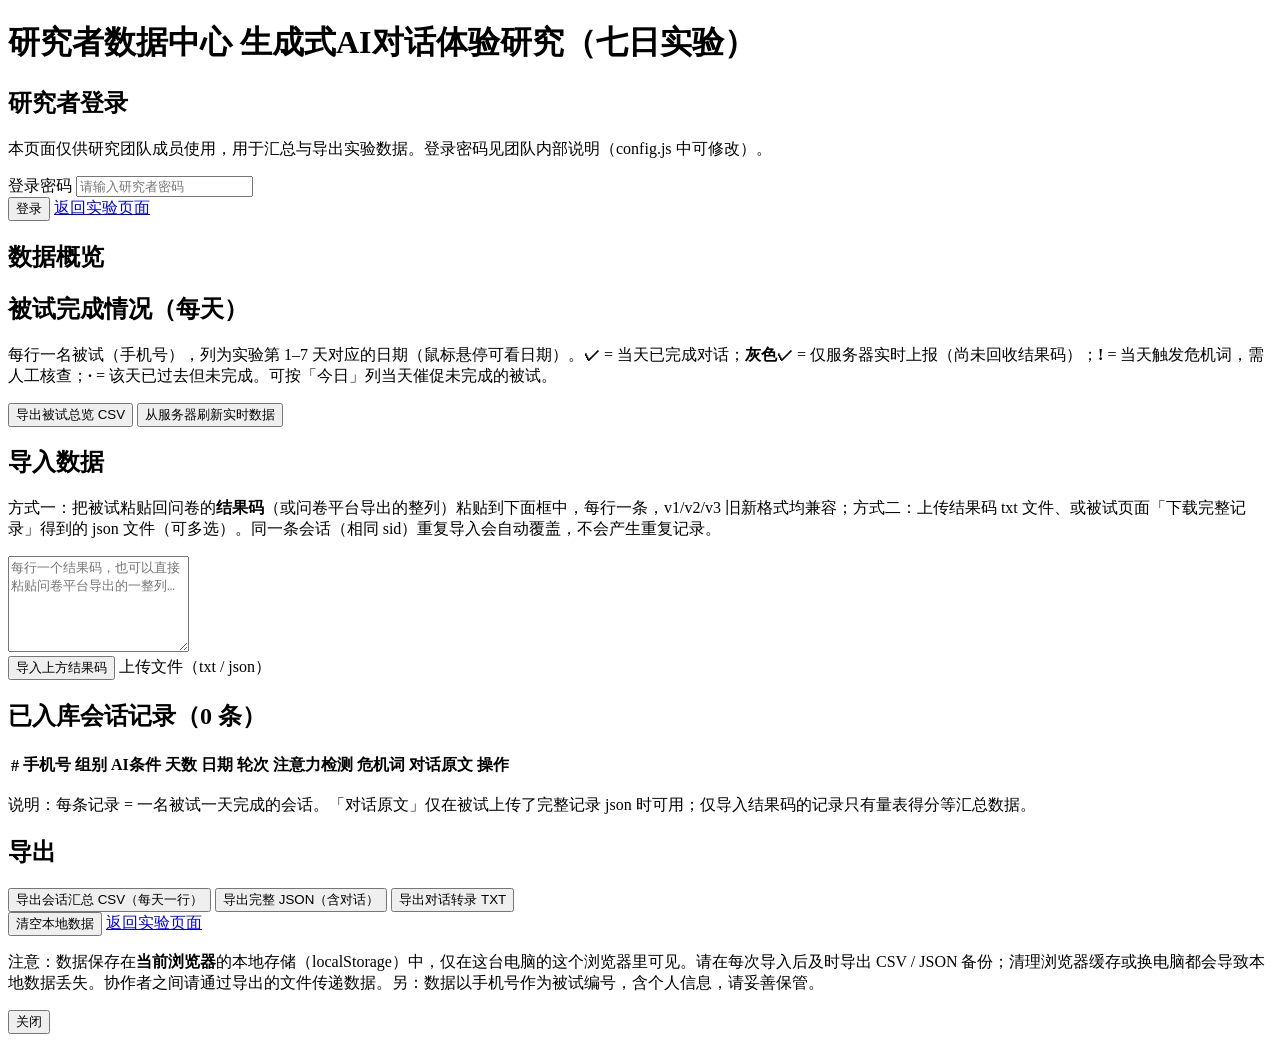
==== admin.html @ a711ded3 "Add files via upload" ====
<!DOCTYPE html>
<html lang="zh-CN">
<head>
<meta charset="utf-8">
<meta name="viewport" content="width=device-width, initial-scale=1">
<title>研究者数据中心 - 生成式AI对话体验研究</title>
<link rel="stylesheet" href="assets/style.css">
<script src="assets/config.js"></script>
</head>
<body>
<div class="wrap wrap-wide">
  <h1>研究者数据中心 <span class="sub">生成式AI对话体验研究（七日实验）</span></h1>

  <section id="sec-login" class="card">
    <h2>研究者登录</h2>
    <p class="hint">本页面仅供研究团队成员使用，用于汇总与导出实验数据。登录密码见团队内部说明（config.js 中可修改）。</p>
    <label class="pid">登录密码
      <input type="password" id="pwd" placeholder="请输入研究者密码">
    </label>
    <div class="row">
      <button id="btnLogin" class="primary">登录</button>
      <span id="loginErr" class="err hidden"></span>
      <a class="hint backlink" href="index.html">返回实验页面</a>
    </div>
  </section>

  <section id="sec-panel" class="card hidden">
    <h2>数据概览</h2>
    <div id="stats" class="stats"></div>

    <h2 class="sec-gap">被试完成情况（每天）</h2>
    <p class="hint">每行一名被试（手机号），列为实验第 1–7 天对应的日期（鼠标悬停可看日期）。<b>✓</b> = 当天已完成对话；<b>灰色✓</b> = 仅服务器实时上报（尚未回收结果码）；<b>!</b> = 当天触发危机词，需人工核查；<b>·</b> = 该天已过去但未完成。可按「今日」列当天催促未完成的被试。</p>
    <div class="row" style="margin-top:0">
      <button id="btnMatrix" class="primary">导出被试总览 CSV</button>
      <button id="btnRefreshRemote" class="hidden">从服务器刷新实时数据</button>
      <span id="remoteMsg" class="hint"></span>
    </div>
    <div class="tablewrap mtxwrap">
      <table id="mtxTable">
        <thead id="mtxHead"></thead>
        <tbody id="mtxBody"></tbody>
      </table>
    </div>

    <h2 class="sec-gap">导入数据</h2>
    <p class="hint">方式一：把被试粘贴回问卷的<b>结果码</b>（或问卷平台导出的整列）粘贴到下面框中，每行一条，v1/v2/v3 旧新格式均兼容；方式二：上传结果码 txt 文件、或被试页面「下载完整记录」得到的 json 文件（可多选）。同一条会话（相同 sid）重复导入会自动覆盖，不会产生重复记录。</p>
    <textarea id="codes" rows="6" placeholder="每行一个结果码，也可以直接粘贴问卷平台导出的一整列…"></textarea>
    <div class="row">
      <button id="btnImportText" class="primary">导入上方结果码</button>
      <label class="btnfile">上传文件（txt / json）<input type="file" id="files" multiple accept=".txt,.json" hidden></label>
      <span id="importMsg" class="hint"></span>
    </div>

    <h2 class="sec-gap">已入库会话记录（<span id="nRec">0</span> 条）</h2>
    <div class="tablewrap">
      <table>
        <thead><tr>
          <th>#</th><th>手机号</th><th>组别</th><th>AI条件</th><th>天数</th><th>日期</th><th>轮次</th><th>注意力检测</th><th>危机词</th><th>对话原文</th><th>操作</th>
        </tr></thead>
        <tbody id="recBody"></tbody>
      </table>
    </div>
    <p class="hint">说明：每条记录 = 一名被试一天完成的会话。「对话原文」仅在被试上传了完整记录 json 时可用；仅导入结果码的记录只有量表得分等汇总数据。</p>

    <h2 class="sec-gap">导出</h2>
    <div class="row">
      <button id="btnCsv" class="primary">导出会话汇总 CSV（每天一行）</button>
      <button id="btnJson">导出完整 JSON（含对话）</button>
      <button id="btnTxt">导出对话转录 TXT</button>
    </div>

    <div class="row row-gap">
      <button id="btnClear" class="ghost danger">清空本地数据</button>
      <a class="hint backlink" href="index.html">返回实验页面</a>
    </div>
    <p class="hint">注意：数据保存在<b>当前浏览器</b>的本地存储（localStorage）中，仅在这台电脑的这个浏览器里可见。请在每次导入后及时导出 CSV / JSON 备份；清理浏览器缓存或换电脑都会导致本地数据丢失。协作者之间请通过导出的文件传递数据。另：数据以手机号作为被试编号，含个人信息，请妥善保管。</p>
  </section>
</div>

<div id="chatModal" class="modal hidden">
  <div class="modalbox">
    <div class="row modalhead">
      <b id="modalTitle"></b>
      <button id="btnCloseModal" class="ghost">关闭</button>
    </div>
    <div id="modalBody" class="chat chat-modal"></div>
  </div>
</div>

<script src="assets/admin.js"></script>
</body>
</html>
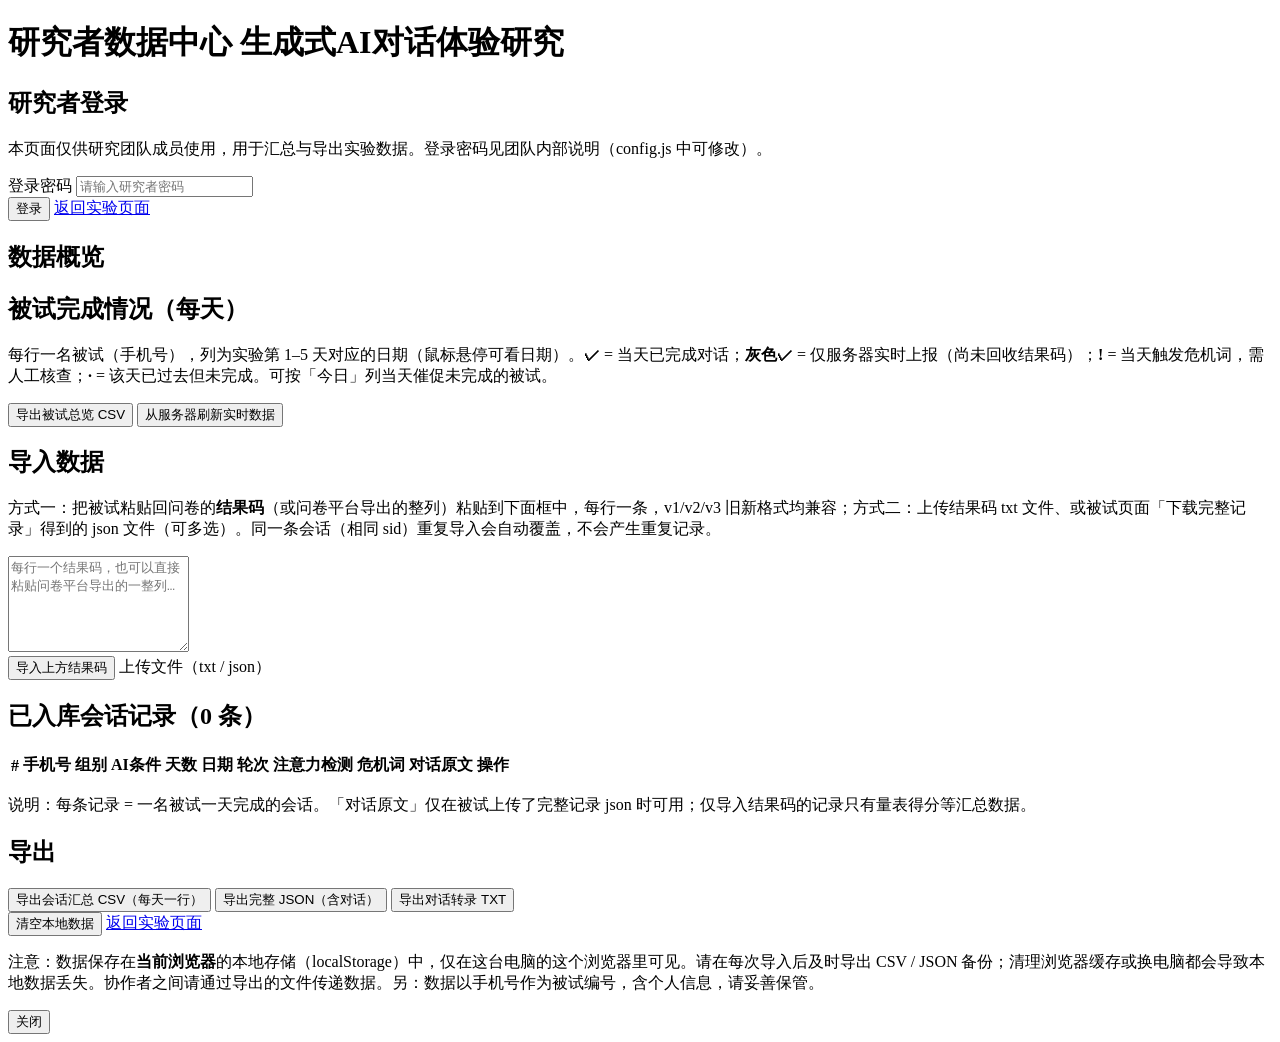
==== commit 923ee361: "从7天改成5天了" ====
--- a/admin.html
+++ b/admin.html
@@ -9,7 +9,7 @@
 </head>
 <body>
 <div class="wrap wrap-wide">
-  <h1>研究者数据中心 <span class="sub">生成式AI对话体验研究（七日实验）</span></h1>
+  <h1>研究者数据中心 <span class="sub">生成式AI对话体验研究</span></h1>
 
   <section id="sec-login" class="card">
     <h2>研究者登录</h2>
@@ -29,7 +29,7 @@
     <div id="stats" class="stats"></div>
 
     <h2 class="sec-gap">被试完成情况（每天）</h2>
-    <p class="hint">每行一名被试（手机号），列为实验第 1–7 天对应的日期（鼠标悬停可看日期）。<b>✓</b> = 当天已完成对话；<b>灰色✓</b> = 仅服务器实时上报（尚未回收结果码）；<b>!</b> = 当天触发危机词，需人工核查；<b>·</b> = 该天已过去但未完成。可按「今日」列当天催促未完成的被试。</p>
+    <p class="hint">每行一名被试（手机号），列为实验第 1–5 天对应的日期（鼠标悬停可看日期）。<b>✓</b> = 当天已完成对话；<b>灰色✓</b> = 仅服务器实时上报（尚未回收结果码）；<b>!</b> = 当天触发危机词，需人工核查；<b>·</b> = 该天已过去但未完成。可按「今日」列当天催促未完成的被试。</p>
     <div class="row" style="margin-top:0">
       <button id="btnMatrix" class="primary">导出被试总览 CSV</button>
       <button id="btnRefreshRemote" class="hidden">从服务器刷新实时数据</button>
@@ -90,3 +90,4 @@
 <script src="assets/admin.js"></script>
 </body>
 </html>
+
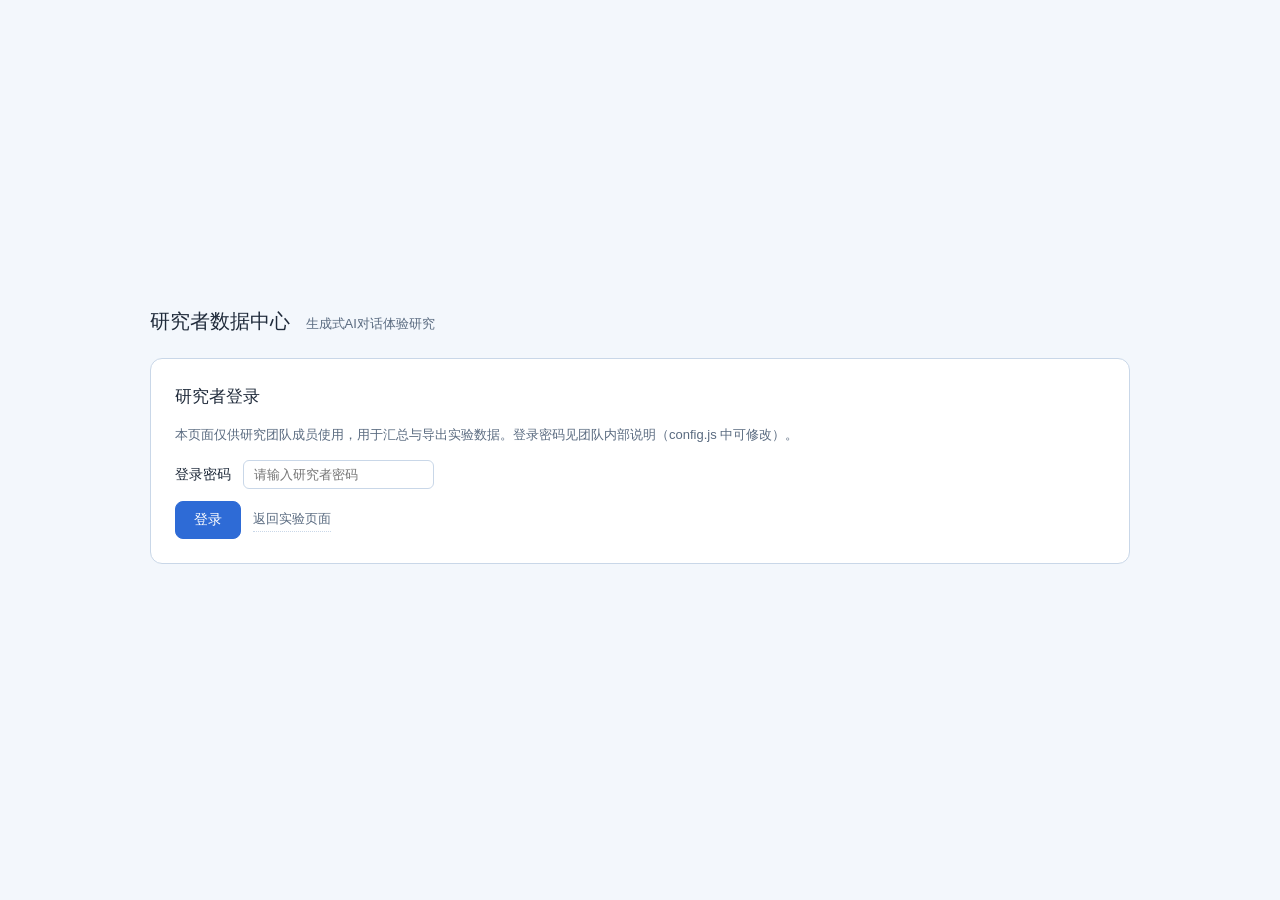
==== commit 47546196: "删掉了asset/，从黑白变成有格式" ====
--- a/admin.html
+++ b/admin.html
@@ -4,8 +4,8 @@
 <meta charset="utf-8">
 <meta name="viewport" content="width=device-width, initial-scale=1">
 <title>研究者数据中心 - 生成式AI对话体验研究</title>
-<link rel="stylesheet" href="assets/style.css">
-<script src="assets/config.js"></script>
+<link rel="stylesheet" href="style.css">
+<script src="config.js"></script>
 </head>
 <body>
 <div class="wrap wrap-wide">
@@ -87,7 +87,7 @@
   </div>
 </div>
 
-<script src="assets/admin.js"></script>
+<script src="admin.js"></script>
 </body>
 </html>
 
--- a/style.css
+++ b/style.css
@@ -0,0 +1,153 @@
+:root {
+  --ink: #1F2A3A;
+  --muted: #5A6B80;
+  --line: #C9D7E8;
+  --surface: #FFFFFF;
+  --page: #F3F7FC;
+  --accent: #2E6BD6;
+  --accent-soft: #E4EEFB;
+}
+* { box-sizing: border-box; }
+html { height: 100%; }
+body {
+  margin: 0; padding: 24px 16px 40px;
+  min-height: 100vh; display: flex; flex-direction: column;
+  background: var(--page); color: var(--ink);
+  font-family: "PingFang SC", "Microsoft YaHei", "Helvetica Neue", Arial, sans-serif;
+  font-size: 15px; line-height: 1.7;
+}
+/* 内容区垂直居中：视口有余量时自动居中，内容超长时正常滚动 */
+.wrap { max-width: 760px; width: 100%; margin: auto; }
+h1 { font-size: 20px; font-weight: 500; margin: 0 0 20px; }
+h2 { font-size: 17px; font-weight: 500; margin: 0 0 12px; }
+.hidden { display: none; }
+.banner {
+  max-width: 760px; margin: 0 auto 16px; padding: 10px 14px;
+  background: var(--accent-soft); color: var(--accent);
+  border: 1px solid var(--accent); border-radius: 8px; font-size: 13px;
+}
+.card {
+  background: var(--surface); border: 1px solid var(--line);
+  border-radius: 12px; padding: 24px; margin-bottom: 16px;
+}
+.hint { color: var(--muted); font-size: 13px; margin: 0 0 14px; }
+ul { margin: 0 0 16px; padding-left: 20px; color: var(--muted); font-size: 14px; }
+.pid { display: block; margin: 12px 0; font-size: 14px; }
+.pid input { margin-left: 8px; padding: 6px 10px; border: 1px solid var(--line); border-radius: 6px; }
+.check { display: block; margin: 12px 0 18px; font-size: 14px; }
+button {
+  padding: 9px 18px; border-radius: 8px; border: 1px solid var(--line);
+  background: var(--surface); color: var(--ink); cursor: pointer; font-size: 14px;
+}
+button.primary { background: var(--accent); border-color: var(--accent); color: #fff; }
+button.ghost { color: var(--muted); }
+button:disabled { opacity: .45; cursor: not-allowed; }
+.qblock { padding: 16px 0; border-top: 1px solid var(--line); }
+.qblock:first-child { border-top: none; }
+.qtitle { font-weight: 500; margin-bottom: 10px; font-size: 14px; }
+.opt { display: inline-block; margin: 4px 16px 4px 0; font-size: 14px; color: #33445C; }
+.scalehead, .scalerow {
+  display: grid; grid-template-columns: minmax(180px, 1fr) repeat(7, 42px);
+  align-items: center; gap: 4px; font-size: 12px;
+}
+.scalehead { color: var(--muted); margin-bottom: 6px; }
+.scalehead span:first-child, .scalerow .itemtext { padding-right: 8px; }
+.scalerow { padding: 5px 0; }
+.scalerow:nth-child(odd) { background: #F6F9FD; }
+.itemtext { font-size: 13px; line-height: 1.5; }
+.tick { text-align: center; }
+.chat {
+  border: 1px solid var(--line); border-radius: 10px; background: #F6F9FD;
+  height: 380px; overflow-y: auto; padding: 14px; margin-bottom: 12px;
+}
+.bubble { max-width: 78%; padding: 10px 14px; border-radius: 12px; margin-bottom: 10px; font-size: 14px; white-space: pre-wrap; }
+.bubble.user { margin-left: auto; background: var(--accent-soft); color: #14315C; }
+.bubble.ai { background: #fff; border: 1px solid var(--line); }
+.composer textarea {
+  width: 100%; padding: 10px; border: 1px solid var(--line);
+  border-radius: 8px; font-size: 14px; font-family: inherit; resize: vertical;
+}
+.row { display: flex; align-items: center; gap: 12px; margin-top: 10px; }
+.row .hint { margin: 0; margin-right: auto; }
+.resources {
+  margin-top: 14px; padding: 12px 14px; background: var(--accent-soft);
+  border-radius: 8px; font-size: 13px; color: #14315C;
+}
+.resources p { margin: 6px 0 0; }
+
+/* ---- 组别选择（知情同意页） ---- */
+.groupsel { margin: 12px 0; padding: 12px 14px; border: 1px solid var(--line); border-radius: 8px; background: #F6F9FD; }
+.gs-title { font-size: 14px; font-weight: 500; margin-bottom: 6px; }
+.groupsel .opt { display: inline-block; margin: 4px 24px 4px 0; font-size: 14px; color: #33445C; }
+.foot { text-align: center; margin-top: 26px; font-size: 12px; }
+.foot a { color: var(--muted); text-decoration: none; border-bottom: 1px dotted var(--line); }
+
+/* ---- 研究者页面（admin.html） ---- */
+.wrap-wide { max-width: 980px; }
+h1 .sub { font-size: 13px; color: var(--muted); font-weight: 400; margin-left: 10px; }
+.sec-gap { margin-top: 28px; }
+.row-gap { margin-top: 22px; }
+.backlink { text-decoration: none; border-bottom: 1px dotted var(--line); }
+.err { color: #C23A3A; font-size: 13px; }
+textarea {
+  width: 100%; padding: 10px; border: 1px solid var(--line);
+  border-radius: 8px; font-size: 13px; font-family: inherit; resize: vertical;
+}
+.btnfile {
+  display: inline-block; padding: 9px 18px; border-radius: 8px; border: 1px solid var(--line);
+  background: var(--surface); color: var(--ink); cursor: pointer; font-size: 14px;
+}
+.btnfile:hover { background: #F6F9FD; }
+button.danger { color: #C23A3A; border-color: #C23A3A; }
+.stats { display: grid; grid-template-columns: repeat(auto-fit, minmax(130px, 1fr)); gap: 10px; }
+.stat { border: 1px solid var(--line); border-radius: 10px; padding: 12px 14px; background: #F6F9FD; }
+.stat b { display: block; font-size: 24px; font-weight: 500; line-height: 1.3; }
+.stat span { font-size: 12px; color: var(--muted); }
+.stat.warn { border-color: #C23A3A; background: #FCF3F3; }
+.stat.warn b { color: #C23A3A; }
+.tablewrap { overflow-x: auto; border: 1px solid var(--line); border-radius: 10px; }
+table { width: 100%; border-collapse: collapse; font-size: 13px; }
+th, td { padding: 8px 12px; text-align: left; border-bottom: 1px solid var(--line); white-space: nowrap; }
+th { background: #F6F9FD; font-weight: 500; color: var(--muted); font-size: 12px; }
+tr:last-child td { border-bottom: none; }
+td.empty { text-align: center; padding: 22px; color: var(--muted); }
+td a, a.del { color: var(--accent); text-decoration: none; cursor: pointer; }
+a.err { color: #C23A3A; }
+.modal {
+  position: fixed; inset: 0; background: rgba(23, 38, 63, .45);
+  display: flex; align-items: center; justify-content: center; padding: 20px; z-index: 50;
+}
+.modal.hidden { display: none; }
+.modalbox {
+  background: var(--surface); border-radius: 12px; padding: 18px;
+  width: 100%; max-width: 680px; max-height: 85vh; overflow: auto;
+}
+.modalhead { margin: 0 0 12px; font-size: 14px; }
+.modalhead b { margin-right: auto; font-weight: 500; }
+.chat-modal { height: auto; max-height: 60vh; margin-bottom: 0; }
+
+/* ---- 五日实验：天数进度条（被试端） ---- */
+.daybar { margin: 0 0 14px; padding: 12px 14px; border: 1px solid var(--line); border-radius: 8px; background: #F6F9FD; }
+.dayline { display: flex; align-items: center; gap: 12px; flex-wrap: wrap; }
+.dayline b { font-size: 15px; }
+.oftotal { color: var(--muted); font-size: 13px; }
+.dtdisp { color: var(--muted); font-size: 12px; margin-left: auto; }
+.dots { display: inline-flex; gap: 6px; align-items: center; }
+.dot { width: 12px; height: 12px; border-radius: 50%; border: 1px solid var(--line); background: #fff; display: inline-block; }
+.dot.done { background: var(--accent); border-color: var(--accent); }
+.dot.miss { border-color: #C23A3A; background: #FCF3F3; }
+.dot.cur { border-color: var(--accent); box-shadow: 0 0 0 3px var(--accent-soft); }
+.missnote { margin-top: 8px; font-size: 12px; color: #C23A3A; }
+
+/* ---- 研究者页面：被试×天数矩阵 ---- */
+.mtxwrap { margin-top: 10px; }
+.mtxwrap table { font-size: 12px; }
+#mtxTable th, #mtxTable td { text-align: center; padding: 7px 10px; }
+#mtxTable th:first-child, #mtxTable td:first-child { text-align: left; }
+#mtxTable td.today { background: #EFF5FD; outline: 1px solid var(--accent); }
+#mtxTable td.warn { color: #C23A3A; font-weight: 600; }
+#mtxTable td.att { text-decoration: underline dotted #C23A3A; }
+#mtxTable td.rmt { color: var(--muted); }
+#mtxTable td.miss { color: #C2CBD8; }
+.okcell { color: #2E6B4F; font-weight: 600; }
+.misscell { color: #C23A3A; font-weight: 600; }
